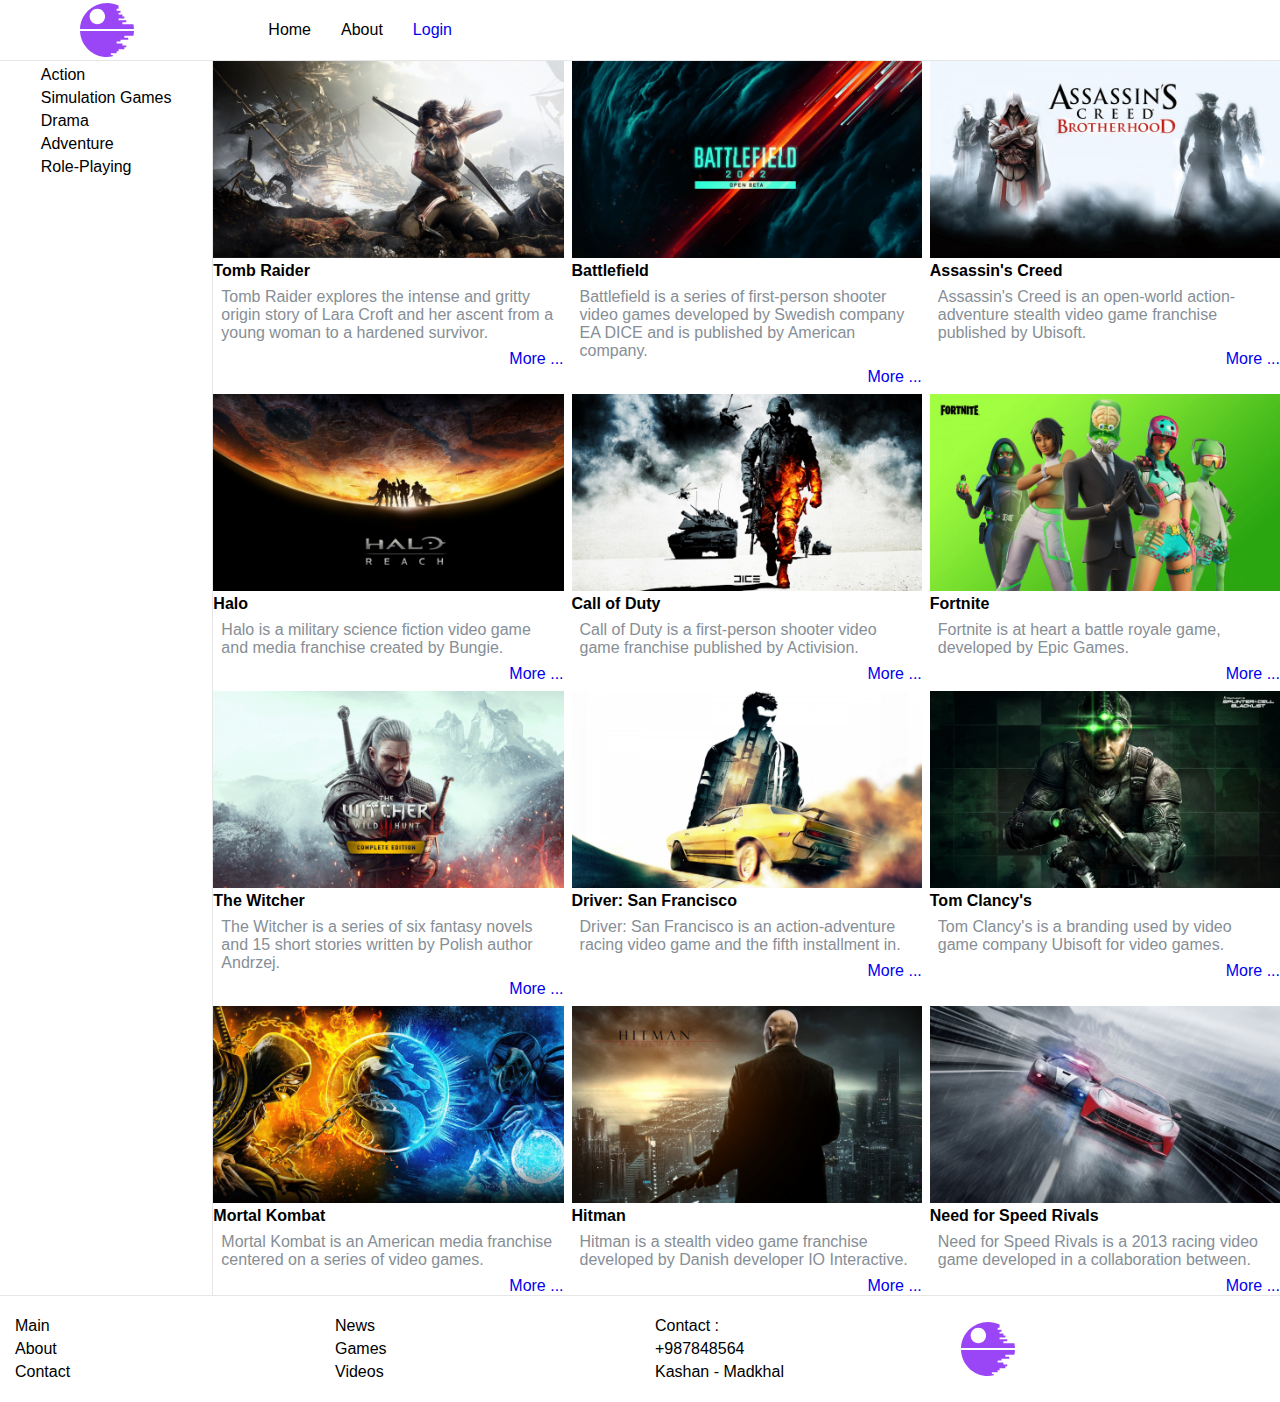
==== index.html @ d05b2c6b "make index file with css grid and 12 pic. one login page and 3more page for items." ====
<!doctype html>
<html lang="en" dir="ltr">
<head>
    <meta charset="UTF-8">
    <meta name="viewport" content="width=device-width, user-scalable=no, initial-scale=1.0, maximum-scale=1.0, minimum-scale=1.0">
    <meta http-equiv="X-UA-Compatible" content="ie=edge">
    <link rel="stylesheet" href="assets/css/custom-style-base.css">
    <title>Game Zone</title>
</head>
<body class="m-0">
<div class="grid container grid-cols-6">
    <div class="grid header grid-cols-6 col-span-6 sticky-top border-bottom">
        <div class="content-center flex self-center">
            <svg class="svg-icon" viewBox="0 0 20 20">
                <path fill="none"
                      d="M19.629,9.655c-0.021-0.589-0.088-1.165-0.21-1.723h-3.907V7.244h1.378V6.555h-2.756V5.866h2.067V5.177h-0.689V4.488h-1.378V3.799h0.689V3.11h-1.378V2.421h0.689V1.731V1.294C12.88,0.697,11.482,0.353,10,0.353c-5.212,0-9.446,4.135-9.629,9.302H19.629z M6.555,2.421c1.522,0,2.756,1.234,2.756,2.756S8.077,7.933,6.555,7.933S3.799,6.699,3.799,5.177S5.033,2.421,6.555,2.421z"></path>
                <path fill="none"
                      d="M12.067,18.958h-0.689v-0.689h2.067v-0.689h0.689V16.89h2.067v-0.689h0.689v-0.689h-1.378v-0.689h-2.067v-0.689h1.378v-0.689h2.756v-0.689h-1.378v-0.689h3.218c0.122-0.557,0.189-1.134,0.21-1.723H0.371c0.183,5.167,4.418,9.302,9.629,9.302c0.711,0,1.401-0.082,2.067-0.227V18.958z"></path>
            </svg>
        </div>
        <div class="self-center col-span-5">
            <ul class="flex">
                <li>Home</li>
                <li>About</li>
                <li>
                    <a href="./pages/login.html">Login</a>
                </li>
            </ul>
        </div>
    </div>
    <div class="flex content-center border-right sm:d-none">
        <ul class="m-0 p-0">
            <li>Action</li>
            <li>Simulation Games</li>
            <li>Drama</li>
            <li>Adventure</li>
            <li>Role-Playing</li>
        </ul>
    </div>
    <div class="col-span-5 sm:col-span-6 justify-center grid grid-cols-3 sm:grid-cols-1 gap">
        <div>
            <img src="./assets/images/Tomb Raider.jpg" class="w-full" alt="Tomb Raider">
            <h4 class="m-0 text-bold">Tomb Raider</h4>
            <p class="m-0 p-2 text-muted">Tomb Raider explores the intense and gritty origin story of Lara Croft and her ascent from a young woman to a hardened survivor.</p>
            <a href="./pages/Tomb Raider.html" class="float-right">More ...</a>
        </div>
        <div>
            <img src="./assets/images/Battlefield.jpg" class="w-full" alt="Battlefield">
            <h4 class="m-0 text-bold">Battlefield</h4>
            <p class="m-0 p-2 text-muted">Battlefield is a series of first-person shooter video games developed by Swedish company EA DICE and is published by American company.</p>
            <a href="./pages/battlefield.html" class="float-right">More ...</a>
        </div>
        <div>
            <img src="./assets/images/Assassin's Creed.jpg" class="w-full" alt="Assassin's Creed">
            <h4 class="m-0 text-bold">Assassin's Creed</h4>
            <p class="m-0 p-2 text-muted">Assassin's Creed is an open-world action-adventure stealth video game franchise published by Ubisoft.</p>
            <a href="./pages/Assassin's Creed.html" class="float-right">More ...</a>
        </div>
        <div>
            <img src="./assets/images/Halo.jpg" class="w-full" alt="Halo">
            <h4 class="m-0 text-bold">Halo</h4>
            <p class="m-0 p-2 text-muted">Halo is a military science fiction video game and media franchise created by Bungie.</p>
            <a href="./pages/Halo.html" class="float-right">More ...</a>
        </div>
        <div>
            <img src="./assets/images/Call of Duty.jpg" class="w-full" alt="Call of Duty">
            <h4 class="m-0 text-bold">Call of Duty</h4>
            <p class="m-0 p-2 text-muted">Call of Duty is a first-person shooter video game franchise published by Activision.</p>
            <a href="./pages/Call of Duty.html" class="float-right">More ...</a>
        </div>
        <div>
            <img src="./assets/images/Fortnite.jpg" class="w-full" alt="Fortnite">
            <h4 class="m-0 text-bold">Fortnite</h4>
            <p class="m-0 p-2 text-muted">Fortnite is at heart a battle royale game, developed by Epic Games.</p>
            <a href="./pages/Fortnite.html" class="float-right">More ...</a>
        </div>
        <div>
            <img src="./assets/images/The Witcher.jpg" class="w-full" alt="The Witcher">
            <h4 class="m-0 text-bold">The Witcher</h4>
            <p class="m-0 p-2 text-muted">The Witcher is a series of six fantasy novels and 15 short stories written by Polish author Andrzej.</p>
            <a href="./pages/The Witcher.html" class="float-right">More ...</a>
        </div>
        <div>
            <img src="./assets/images/Driver: San Francisco.jpg" class="w-full" alt="Driver: San Francisco">
            <h4 class="m-0 text-bold">Driver: San Francisco</h4>
            <p class="m-0 p-2 text-muted">Driver: San Francisco is an action-adventure racing video game and the fifth installment in.</p>
            <a href="./pages/Driver: San Francisco.html" class="float-right">More ...</a>
        </div>
        <div>
            <img src="./assets/images/Tom Clancy's.jpg" class="w-full" alt="Tom Clancy's">
            <h4 class="m-0 text-bold">Tom Clancy's</h4>
            <p class="m-0 p-2 text-muted">Tom Clancy's is a branding used by video game company Ubisoft for video games.</p>
            <a href="./pages/Tom Clancy's.html" class="float-right">More ...</a>
        </div>
        <div>
            <img src="./assets/images/Mortal Kombat.jpg" class="w-full" alt="Mortal Kombat">
            <h4 class="m-0 text-bold">Mortal Kombat</h4>
            <p class="m-0 p-2 text-muted">Mortal Kombat is an American media franchise centered on a series of video games.</p>
            <a href="./pages/Mortal Kombat.html" class="float-right">More ...</a>
        </div>
        <div>
            <img src="./assets/images/Hitman.jpg" class="w-full" alt="Hitman">
            <h4 class="m-0 text-bold">Hitman</h4>
            <p class="m-0 p-2 text-muted">Hitman is a stealth video game franchise developed by Danish developer IO Interactive.</p>
            <a href="./pages/Hitman.html" class="float-right">More ...</a>
        </div>
        <div>
            <img src="./assets/images/Need for Speed Rivals.jpg" class="w-full" alt="Need for Speed Rivals">
            <h4 class="m-0 text-bold">Need for Speed Rivals</h4>
            <p class="m-0 p-2 text-muted">Need for Speed Rivals is a 2013 racing video game developed in a collaboration between.</p>
            <a href="./pages/Need for Speed Rivals.html" class="float-right">More ...</a>
        </div>
    </div>
    <div class="col-span-full grid grid-cols-4 border-top sm:grid-cols-3">
        <ul class="p-0">
            <li>Main</li>
            <li>About</li>
            <li>Contact</li>
        </ul>
        <ul class="p-0">
            <li>News</li>
            <li>Games</li>
            <li>Videos</li>
        </ul>
        <ul class="p-0">
            <li>Contact :</li>
            <li>+987848564</li>
            <li>Kashan - Madkhal</li>
        </ul>
        <svg class="sm:d-none svg-icon self-center" viewBox="0 0 20 20">
            <path fill="none"
                  d="M19.629,9.655c-0.021-0.589-0.088-1.165-0.21-1.723h-3.907V7.244h1.378V6.555h-2.756V5.866h2.067V5.177h-0.689V4.488h-1.378V3.799h0.689V3.11h-1.378V2.421h0.689V1.731V1.294C12.88,0.697,11.482,0.353,10,0.353c-5.212,0-9.446,4.135-9.629,9.302H19.629z M6.555,2.421c1.522,0,2.756,1.234,2.756,2.756S8.077,7.933,6.555,7.933S3.799,6.699,3.799,5.177S5.033,2.421,6.555,2.421z"></path>
            <path fill="none"
                  d="M12.067,18.958h-0.689v-0.689h2.067v-0.689h0.689V16.89h2.067v-0.689h0.689v-0.689h-1.378v-0.689h-2.067v-0.689h1.378v-0.689h2.756v-0.689h-1.378v-0.689h3.218c0.122-0.557,0.189-1.134,0.21-1.723H0.371c0.183,5.167,4.418,9.302,9.629,9.302c0.711,0,1.401-0.082,2.067-0.227V18.958z"></path>
        </svg>
    </div>
</div>
</body>
</html>
---- assets/css/custom-style-base.css ----
@import url('https://v1.fontapi.ir/css/Vazir:300');

* {
    font-family: 'Vazir', sans-serif;
}

.flex {
    display: flex;
}

.grid {
    display: grid;
}

.sticky-top {
    position: sticky;
    z-index: 9999;
    top: 0;
}

.header {
    background: white;
}

.grid-cols-1 {
    grid-template-columns: repeat(1, minmax(0, 1fr));
}

.grid-cols-2 {
    grid-template-columns: repeat(2, minmax(0, 1fr));
}

.grid-cols-3 {
    grid-template-columns: repeat(3, minmax(0, 1fr));
}

.grid-cols-4 {
    grid-template-columns: repeat(4, minmax(0, 1fr));
}

.grid-cols-5 {
    grid-template-columns: repeat(5, minmax(0, 1fr));
}

.grid-cols-6 {
    grid-template-columns: repeat(6, minmax(0, 1fr));
}

.grid-cols-7 {
    grid-template-columns: repeat(7, minmax(0, 1fr));
}

.grid-cols-8 {
    grid-template-columns: repeat(8, minmax(0, 1fr));
}

.grid-cols-9 {
    grid-template-columns: repeat(9, minmax(0, 1fr));
}

.grid-cols-10 {
    grid-template-columns: repeat(10, minmax(0, 1fr));
}

.grid-cols-11 {
    grid-template-columns: repeat(11, minmax(0, 1fr));
}

.grid-cols-12 {
    grid-template-columns: repeat(12, minmax(0, 1fr));
}

.col-span-1 {
    grid-column: span 1 / span 1;
}

.col-span-2 {
    grid-column: span 2 / span 2;
}

.col-span-3 {
    grid-column: span 3 / span 3;
}

.col-span-4 {
    grid-column: span 4 / span 4;
}

.col-span-5 {
    grid-column: span 5 / span 5;
}

.col-span-6 {
    grid-column: span 6 / span 6;
}

.col-span-7 {
    grid-column: span 7 / span 7;
}

.col-span-8 {
    grid-column: span 8 / span 8;
}

.col-span-9 {
    grid-column: span 9 / span 9;
}

.col-span-10 {
    grid-column: span 10 / span 10;
}

.col-span-11 {
    grid-column: span 11 / span 11;
}

.col-span-12 {
    grid-column: span 12 / span 12;
}

.grid-rows-1 {
    grid-template-rows: repeat(1, minmax(0, 1fr));
}

.grid-rows-2 {
    grid-template-rows: repeat(2, minmax(0, 1fr));
}

.grid-rows-3 {
    grid-template-rows: repeat(3, minmax(0, 1fr));
}

.grid-rows-4 {
    grid-template-rows: repeat(4, minmax(0, 1fr));
}

.grid-rows-5 {
    grid-template-rows: repeat(5, minmax(0, 1fr));
}

.grid-rows-6 {
    grid-template-rows: repeat(6, minmax(0, 1fr));
}

.col-span-full {
    grid-column: 1 / -1;
}

.content-center {
    justify-content: center;
}

.justify-center {
    justify-items: center;
}

.self-center {
    align-self: center;
}

ul {
    list-style-type: none;
}

ul > li {
    margin: 5px 15px;
}

.gap {
    gap: .5rem;
}

.w-full {
    width: 100%;
}

.h-full {
    height: 100%;
}

.svg-icon {
    width: 3.5em;
    height: 3.5em;
}

.svg-icon path,
.svg-icon polygon,
.svg-icon rect {
    fill: #9b46f6;
}

.svg-icon circle {
    stroke: #9b46f6;
    stroke-width: 1;
}

.m-0 {
    margin: 0;
}

.p-2 {
    padding: .5rem;
}

.text-justify {
    text-align: justify;
}

.text-bold {
    font-weight: 900;
}

.text-muted {
    color: #868e96;
}

a {
    text-decoration: none;
}

.float-right {
    float: right;
}

.border {
    border: 1px solid #e6e6e6;
}

.border-top {
    border-top: 1px solid #e6e6e6;
}

.border-bottom {
    border-bottom: 1px solid #e6e6e6;
}

.border-right {
    border-right: 1px solid #e6e6e6;
}

.p-0 {
    padding: 0;
}

.whitespace {
    white-space: break-spaces;
}

img:hover {
    box-shadow: 0 0 10px #acacac;
}

.shadow {
    box-shadow: 0 0 10px #acacac;
}

.mx-auto {
    margin-left: auto;
    margin-right: auto;
}

.my-2 {
    margin-top: .5rem;
    margin-bottom: .5rem;
}

.p-20 {
    padding: 2rem;
}

.rounded {
    border-radius: .5rem;
}

.border-none{
    border: none;
}

.btn {
    border: none;
    cursor: pointer;
}

.px-15 {
    padding-left: 1.5rem;
    padding-right: 1.5rem;
}

@media all and (max-width: 575px) {
    .sm\:d-none {
        display: none;
    }

    .sm\:grid-cols-3 {
        grid-template-columns: repeat(3, minmax(0, 1fr));
    }

    .sm\:col-span-6 {
        grid-column: span 6 / span 6;
    }

    .sm\:grid-cols-1 {
        grid-template-columns: repeat(1, minmax(0, 1fr));
    }
}
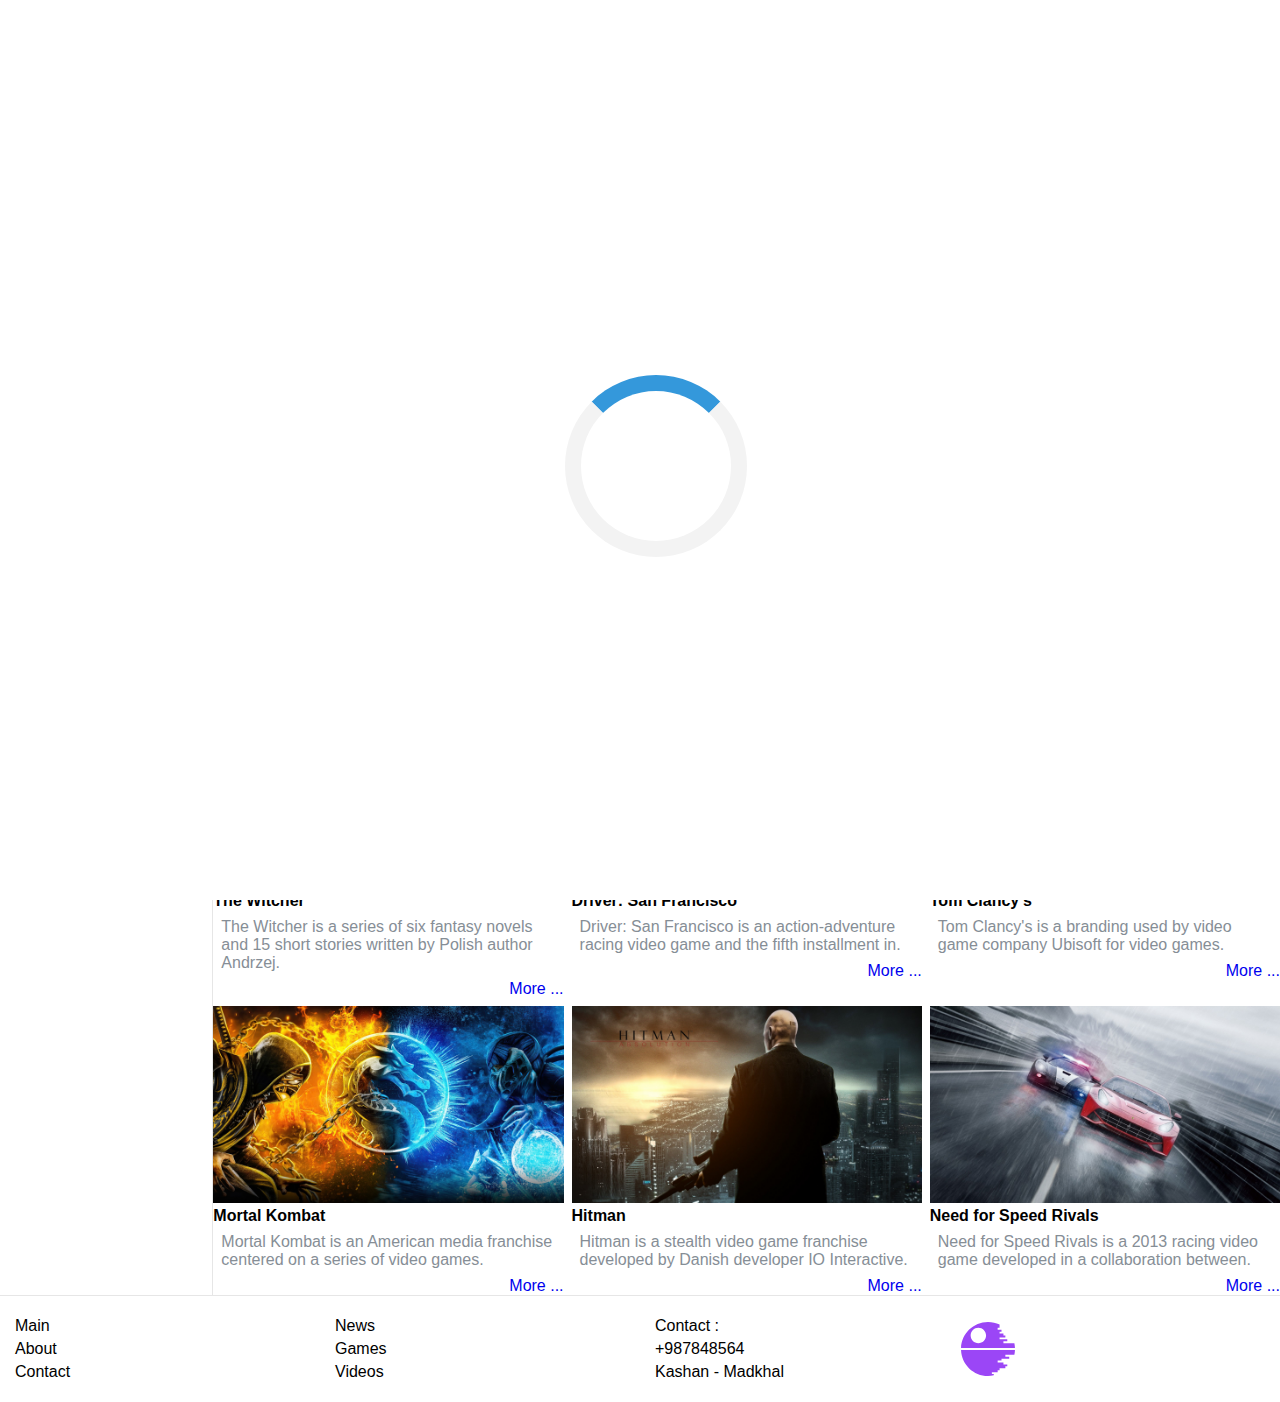
==== commit 0be88439: "add loader to project" ====
--- a/index.html
+++ b/index.html
@@ -8,6 +8,9 @@
     <title>Game Zone</title>
 </head>
 <body class="m-0">
+<div id="loader_parent">
+    <div id="loader"></div>
+</div>
 <div class="grid container grid-cols-6">
     <div class="grid header grid-cols-6 col-span-6 sticky-top border-bottom">
         <div class="content-center flex self-center">
@@ -20,8 +23,12 @@
         </div>
         <div class="self-center col-span-5">
             <ul class="flex">
-                <li>Home</li>
-                <li>About</li>
+                <li>
+                    <a href="./index.html">Home</a>
+                </li>
+                <li>
+                    <a href="./pages/about.html">About</a>
+                </li>
                 <li>
                     <a href="./pages/login.html">Login</a>
                 </li>
@@ -30,11 +37,16 @@
     </div>
     <div class="flex content-center border-right sm:d-none">
         <ul class="m-0 p-0">
-            <li>Action</li>
-            <li>Simulation Games</li>
-            <li>Drama</li>
-            <li>Adventure</li>
-            <li>Role-Playing</li>
+            <li class="btn">
+                Game Genres <span class="caret"></span>
+                <ul style="display: none">
+                    <li>Action</li>
+                    <li>Simulation Games</li>
+                    <li>Drama</li>
+                    <li>Adventure</li>
+                    <li>Role-Playing</li>
+                </ul>
+            </li>
         </ul>
     </div>
     <div class="col-span-5 sm:col-span-6 justify-center grid grid-cols-3 sm:grid-cols-1 gap">
@@ -135,5 +147,6 @@
         </svg>
     </div>
 </div>
+<script src="./assets/js/custom.js"></script>
 </body>
 </html>--- a/assets/css/custom-style-base.css
+++ b/assets/css/custom-style-base.css
@@ -286,6 +286,61 @@
     padding-right: 1.5rem;
 }
 
+.text-left {
+    text-align: left;
+}
+
+.my-auto {
+    margin-top: auto;
+    margin-bottom: auto;
+}
+
+.caret::after {
+    content: "";
+    display: inline-block;
+    width: 0;
+    height: 0;
+    vertical-align: middle;
+    border-top: 4px solid;
+    border-right: 4px solid transparent;
+    border-left: 4px solid transparent;
+    margin-left: .3rem;
+}
+
+#loader_parent {
+    position: fixed;
+    top: 0;
+    left: 0;
+    width: 100%;
+    height: 100%;
+    background: #fff;
+    z-index: 99999;
+}
+
+#loader {
+    position: absolute;
+    left: 50%;
+    top: 50%;
+    z-index: 1;
+    width: 150px;
+    height: 150px;
+    margin: -75px 0 0 -75px;
+    border: 16px solid #f3f3f3;
+    border-radius: 50%;
+    border-top: 16px solid #3498db;
+    -webkit-animation: spin 2s linear infinite;
+    animation: spin 2s linear infinite;
+}
+
+@keyframes spin {
+    0% {
+        transform: rotate(0deg);
+    }
+    100% {
+        transform: rotate(360deg);
+    }
+}
+
 @media all and (max-width: 575px) {
     .sm\:d-none {
         display: none;
